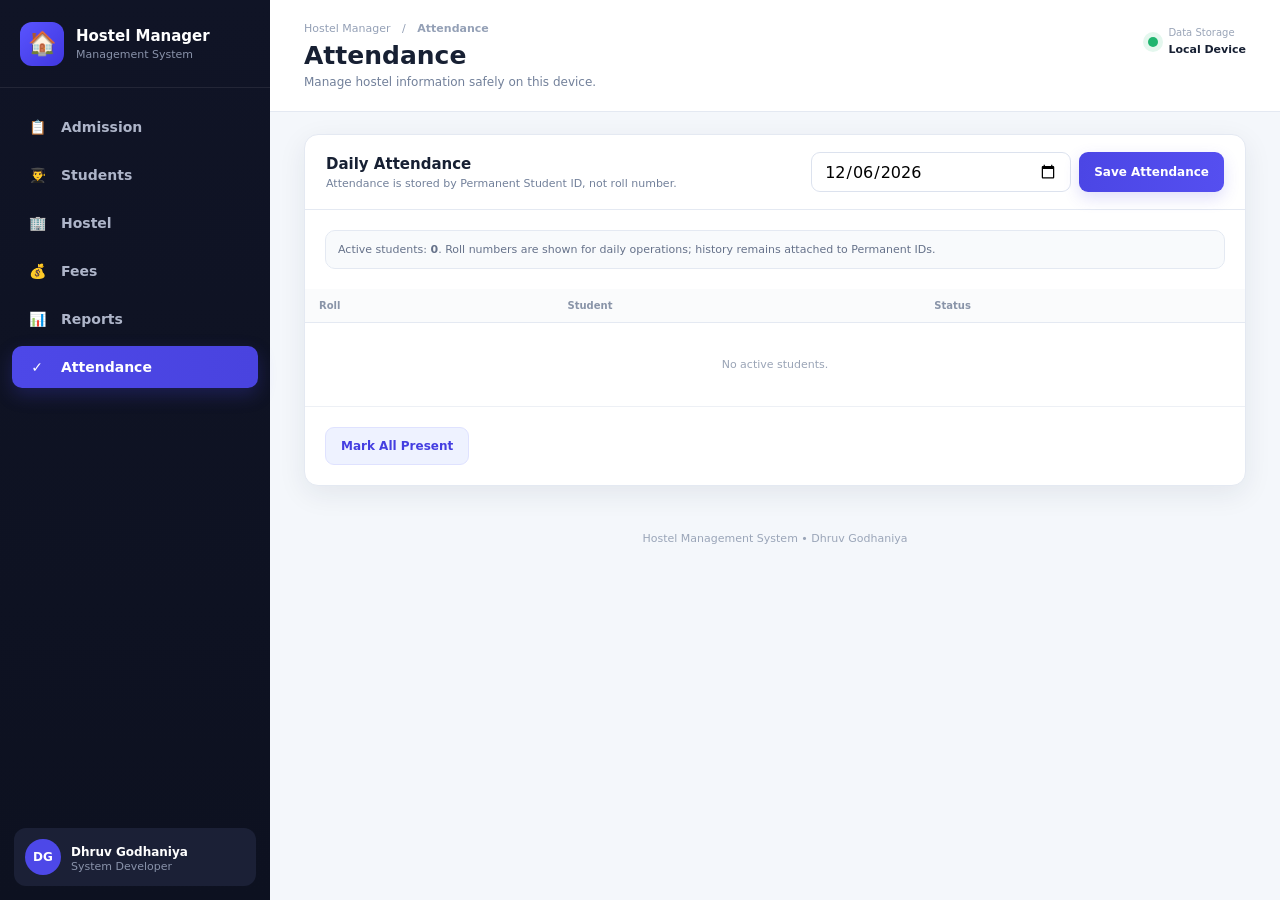
==== pages/attendance.html @ 854137c2 "Initial upload - Hostel Management System" ====
<!DOCTYPE html>
<html lang="en">
<head>
<meta charset="UTF-8">
<meta name="viewport" content="width=device-width, initial-scale=1.0">
<meta name="author" content="Dhruv Godhaniya">
<title>Attendance | Hostel Manager</title>
<link rel="stylesheet" href="../css/style.css">
<link rel="stylesheet" href="../css/components.css">
<link rel="stylesheet" href="../css/responsive.css">
<script>
/* Desktop-only lock: intentionally prevents the main HMS from being used on mobile. */
(function(){
  var mobile=/Android|webOS|iPhone|iPad|iPod|BlackBerry|IEMobile|Opera Mini|Mobile/i.test(navigator.userAgent)||window.innerWidth<600;
  if(!mobile)return;
  document.documentElement.innerHTML='<!doctype html><html><head><meta name="viewport" content="width=device-width,initial-scale=1"><title>Desktop Only</title><style>body{margin:0;background:#111827;color:#fff;font-family:system-ui,sans-serif;display:flex;min-height:100vh;align-items:center;justify-content:center;text-align:center;padding:24px;box-sizing:border-box}.box{max-width:420px;background:#1f2937;border:1px solid #374151;border-radius:18px;padding:28px;box-shadow:0 15px 40px #0005}h1{font-size:22px;margin:0 0 10px}p{color:#d1d5db;line-height:1.6;margin:8px 0}.icon{font-size:42px}</style></head><body><div class="box"><div class="icon">🖥️</div><h1>Desktop Only</h1><p>This main Hostel Management System is intentionally locked on mobile devices.</p><p>Please open the main system on a desktop or laptop.</p><p>Your data is not changed or deleted.</p></div></body></html>';
  throw new Error('HMS desktop-only lock');
})();
</script>
</head>
<body>
<div class="app-shell">
<aside class="sidebar" id="sidebar">
  <div class="brand">
    <div class="brand-logo">🏠</div>
    <div><h2>Hostel Manager</h2><small>Management System</small></div>
  </div>
  <nav class="navigation">
    <a class="nav-item " href="../index.html"><span>📋</span>Admission</a>
    <a class="nav-item " href="../pages/students.html"><span>👨‍🎓</span>Students</a>
    <a class="nav-item " href="../pages/hostel.html"><span>🏢</span>Hostel</a>
    <a class="nav-item " href="../pages/fees.html"><span>💰</span>Fees</a>
    <a class="nav-item " href="../pages/reports.html"><span>📊</span>Reports</a>
    <a class="nav-item active" href="../pages/attendance.html"><span>✓</span>Attendance</a>
    </nav>
  <div class="sidebar-footer">
    <div class="avatar">DG</div>
    <div><strong>Dhruv Godhaniya</strong><small>System Developer</small></div>
  </div>
</aside>
<main class="main-content">
  <header class="topbar">
    <button class="mobile-menu" id="mobileMenu" type="button">☰</button>
    <div>
      <div class="breadcrumb">Hostel Manager <span>/</span> <strong>Attendance</strong></div>
      <h1>Attendance</h1>
      <p class="subtitle">Manage hostel information safely on this device.</p>
    </div>
    <div class="top-status"><span class="status-dot"></span><div><small>Data Storage</small><strong>Local Device</strong></div></div>
  </header>
  <section class="page-content">
    
<div class="card">
  <div class="card-head"><div><h2>Daily Attendance</h2><p>Attendance is stored by Permanent Student ID, not roll number.</p></div><div class="toolbar-actions"><input id="attendanceDate" class="search-input date-input" type="date"><button id="saveAttendanceBtn" class="primary-button">Save Attendance</button></div></div>
  <div class="card-body"><div class="info-box">Active students: <strong id="attendanceCount">0</strong>. Roll numbers are shown for daily operations; history remains attached to Permanent IDs.</div></div>
  <div class="table-wrap"><table class="data-table"><thead><tr><th>Roll</th><th>Student</th><th>Status</th></tr></thead><tbody id="attendanceBody"></tbody></table></div>
  <div class="card-body"><button id="markAllPresent" class="secondary-button" type="button">Mark All Present</button></div>
</div>

  </section>
  <footer class="footer">Hostel Management System • Dhruv Godhaniya</footer>
</main>
</div>
<div id="toastContainer" class="toast-container"></div>
<script src="../js/storage.js"></script>
<script src="../js/app.js"></script>
<script src="../js/attendance.js"></script>
</body>
</html>
---- css/style.css ----
:root{
  --bg:#f4f7fb;--panel:#fff;--sidebar:#101426;--sidebar2:#151a30;--text:#172033;
  --muted:#72809a;--line:#e4e9f2;--primary:#4b46e5;--primary2:#635bff;--green:#16a36a;
  --red:#dc3d52;--amber:#d78a18;--shadow:0 8px 28px rgba(26,37,66,.08);--radius:14px;
}
*{box-sizing:border-box} body{margin:0;font-family:Inter,ui-sans-serif,system-ui,-apple-system,BlinkMacSystemFont,"Segoe UI",sans-serif;background:var(--bg);color:var(--text)}
button,input,select{font:inherit}.app-shell{min-height:100vh;display:flex}.sidebar{width:270px;background:linear-gradient(180deg,var(--sidebar),#0d1120);color:#fff;position:fixed;inset:0 auto 0 0;display:flex;flex-direction:column;z-index:20}
.brand{height:88px;padding:18px 20px;display:flex;gap:12px;align-items:center;border-bottom:1px solid rgba(255,255,255,.08)}
.brand-logo{width:44px;height:44px;border-radius:12px;background:linear-gradient(135deg,#5954ff,#4037df);display:grid;place-items:center;font-size:23px}
.brand h2{font-size:15px;margin:0 0 3px}.brand small,.sidebar-footer small{color:#8992aa;display:block;font-size:11px}
.navigation{padding:18px 12px;display:grid;gap:6px}.nav-item{color:#aeb5c9;text-decoration:none;padding:13px 14px;border-radius:10px;display:flex;align-items:center;gap:13px;font-size:14px;font-weight:600}.nav-item:hover{background:rgba(255,255,255,.06);color:#fff}.nav-item.active{background:linear-gradient(90deg,#4d48e8,#4943df);color:#fff;box-shadow:0 7px 18px rgba(72,67,225,.25)}.nav-item span:first-child{width:22px;text-align:center}
.sidebar-footer{margin:auto 14px 14px;padding:11px;background:#1b2036;border-radius:12px;display:flex;gap:10px;align-items:center}.avatar{width:36px;height:36px;border-radius:50%;display:grid;place-items:center;background:#4d48e8;font-weight:800;font-size:12px}.sidebar-footer strong{font-size:12px}
.main-content{margin-left:270px;width:calc(100% - 270px);min-width:0}.topbar{min-height:112px;background:#fff;border-bottom:1px solid var(--line);padding:22px 34px;display:flex;justify-content:space-between;align-items:flex-start}.breadcrumb{font-size:11px;color:#94a0b6;margin-bottom:6px}.breadcrumb span{margin:0 8px}.topbar h1{font-size:25px;margin:0}.subtitle{color:var(--muted);font-size:12px;margin:5px 0 0}.top-status{display:flex;gap:10px;align-items:center;padding-top:5px}.top-status small{display:block;color:#9aa5b8;font-size:10px}.top-status strong{font-size:11px}.status-dot{width:10px;height:10px;border-radius:50%;background:#20b56f;box-shadow:0 0 0 5px #e4f7ee}.mobile-menu{display:none}
.page-content{padding:22px 34px 34px}.footer{text-align:center;color:#9aa5b8;font-size:11px;padding:12px 30px 22px}
.grid-2{display:grid;grid-template-columns:minmax(0,1.1fr) minmax(320px,.9fr);gap:20px}.grid-3{display:grid;grid-template-columns:repeat(3,1fr);gap:16px}.grid-4{display:grid;grid-template-columns:repeat(4,1fr);gap:16px}
.card{background:var(--panel);border:1px solid var(--line);border-radius:var(--radius);box-shadow:var(--shadow);overflow:hidden}.card-head{padding:17px 21px;border-bottom:1px solid var(--line);display:flex;align-items:center;justify-content:space-between}.card-head h2{font-size:15px;margin:0}.card-head p{font-size:11px;color:var(--muted);margin:4px 0 0}.card-body{padding:20px}.plus{width:36px;height:36px;border:0;border-radius:10px;background:#f0f2ff;color:var(--primary);font-size:22px;display:grid;place-items:center;line-height:1;padding:0;flex:0 0 36px}
.form-grid{display:grid;grid-template-columns:1fr 1fr;gap:15px}.field{display:grid;gap:7px}.field.full{grid-column:1/-1}.field label{font-size:11px;font-weight:800}.field label em{font-style:normal;color:var(--red)}.field input,.field select{width:100%;height:43px;border:1px solid #dce2ee;border-radius:9px;padding:0 12px;color:var(--text);outline:none;background:#fff}.field input:focus,.field select:focus{border-color:#8b87f5;box-shadow:0 0 0 3px #eeedff}.hint{font-size:10px;color:#99a3b7}
.primary-button,.secondary-button,.danger-button,.table-action{border:0;border-radius:9px;padding:11px 15px;cursor:pointer;font-weight:750;font-size:12px}.primary-button{background:linear-gradient(90deg,#4b46e5,#554ff0);color:#fff;box-shadow:0 6px 16px rgba(75,70,229,.18)}.secondary-button{background:#eef2ff;color:#443ee1;border:1px solid #dfe2ff}.danger-button{background:#fff0f2;color:#c92d44;border:1px solid #ffd4db}.table-action{background:#f0f2ff;color:#4a44df;padding:7px 10px}.form-actions{margin-top:16px;display:flex;gap:10px}
.auto-box{margin-top:15px;border:1px solid #c9f1dc;background:#effcf5;border-radius:10px;padding:12px 14px;display:flex;justify-content:space-between;align-items:center}.auto-box strong{display:block;color:#168b5b;font-size:18px}.auto-box span{font-size:10px;color:#668d7a}.id-box{margin-top:15px;border:1px solid #ddd8ff;background:#f5f2ff;border-radius:10px;padding:12px 14px}.id-box strong{font-family:ui-monospace,monospace;color:#7b1ce2;font-size:12px}.id-box small{display:block;color:#827ba0;margin-top:4px;font-size:10px}
.info-box{padding:12px;border:1px solid var(--line);background:#f8fafc;border-radius:10px;color:#66728a;font-size:11px}.search-result{margin-top:14px;border:1px solid #dfe5f0;border-radius:12px;padding:15px;display:flex;align-items:center;gap:12px}.result-avatar,.mini-avatar{width:40px;height:40px;border-radius:50%;display:grid;place-items:center;background:#e8e8ff;color:#4a44df;font-weight:800}.result-main{flex:1}.result-main h3{font-size:14px;margin:0 0 3px}.result-main p,.result-main small{margin:0;color:var(--muted);font-size:10px}.search-empty{min-height:155px;border:1px dashed #d8deea;border-radius:12px;display:grid;place-items:center;align-content:center;gap:4px;color:var(--muted);text-align:center}.search-empty span{font-size:24px}.search-empty strong{color:var(--text);font-size:12px}.search-empty small{font-size:10px}
.stat-card{padding:17px;background:#fff;border:1px solid var(--line);border-radius:12px;box-shadow:var(--shadow)}.stat-card small{color:var(--muted);font-size:10px}.stat-card strong{display:block;font-size:25px;margin-top:7px}
.table-wrap{overflow:auto}.data-table{width:100%;border-collapse:collapse;min-width:760px}.data-table th{text-align:left;color:#8994a8;font-size:10px;background:#fafbfc;padding:11px 14px;border-bottom:1px solid var(--line)}.data-table td{padding:13px 14px;border-bottom:1px solid #edf0f5;font-size:11px}.data-table tr:hover td{background:#fbfcff}.student-cell{display:flex;align-items:center;gap:9px}.student-cell small,.subline{display:block;color:#9aa4b6;font-size:9px;margin-top:2px}.badge{display:inline-flex;padding:4px 8px;border-radius:999px;font-size:9px;font-weight:800}.badge.green{background:#e8f8f0;color:#148656}.badge.red{background:#fff0f2;color:#c92d44}.badge.gray{background:#edf0f4;color:#6f798b}.empty-cell{text-align:center!important;color:#9aa4b6;padding:35px!important}
.toolbar{display:flex;gap:10px;align-items:center;justify-content:space-between;margin-bottom:16px}.search-input{height:40px;border:1px solid #dce2ee;border-radius:9px;padding:0 12px;min-width:260px;outline:none}.toolbar-actions{display:flex;gap:8px}
.modal-backdrop{position:fixed;inset:0;background:rgba(10,16,30,.5);z-index:100;display:grid;place-items:center;padding:20px}.modal{background:#fff;width:min(650px,100%);border-radius:16px;box-shadow:0 20px 60px rgba(0,0,0,.25);padding:22px}.modal-head{display:flex;justify-content:space-between;align-items:flex-start;border-bottom:1px solid var(--line);padding-bottom:15px}.modal-head h2{font-size:17px;margin:5px 0 0}.modal-close{border:0;background:#f2f4f8;width:32px;height:32px;border-radius:50%;font-size:20px;cursor:pointer}.eyebrow{font-size:9px;color:#8c96aa;text-transform:uppercase;font-weight:800;letter-spacing:.08em}.profile-grid{display:grid;grid-template-columns:1fr 1fr;gap:15px;padding:20px 0}.profile-grid span{display:block;color:#8b96a9;font-size:9px}.profile-grid strong{display:block;margin-top:3px;font-size:12px}.modal-actions{display:flex;justify-content:flex-end;gap:8px;border-top:1px solid var(--line);padding-top:15px}
.toast-container{position:fixed;right:22px;bottom:22px;z-index:200;display:grid;gap:8px}.toast{background:#172033;color:#fff;padding:12px 15px;border-radius:10px;box-shadow:0 10px 30px rgba(0,0,0,.18);display:flex;gap:9px;align-items:center;font-size:11px;min-width:260px}.toast.success span{color:#55e39c}.toast.error span{color:#ff7386}
.section-title{margin:0 0 14px;font-size:16px}.page-gap{margin-top:20px}.data-tools{display:flex;gap:9px;flex-wrap:wrap}

.former-students-card{border-color:#e6e4f7}.former-students-card .card-head{background:#fcfbff}.former-students-card .secondary-button{padding:7px 11px}
---- css/components.css ----
.card + .card{margin-top:0}.table-card{padding:0}.table-card .card-head{border-bottom:0}.large-number{font-size:28px;font-weight:850}.accent-note{font-size:10px;color:#8b95a9}.fee-summary{display:flex;justify-content:space-between;padding:13px;background:#f8fafc;border-radius:10px;margin:12px 0;font-size:11px}.fee-summary strong{font-size:16px}.date-input{max-width:180px}.center{text-align:center}.right{text-align:right}
---- css/responsive.css ----
@media(max-width:1100px){
  .grid-2{grid-template-columns:1fr}.grid-4{grid-template-columns:repeat(2,1fr)}
}
@media(max-width:800px){
  .sidebar{transform:translateX(-100%);transition:.2s ease}.sidebar.open{transform:translateX(0)}.main-content{margin-left:0;width:100%}.mobile-menu{display:block;border:0;background:#eef1ff;color:#4a44df;border-radius:8px;width:38px;height:38px;margin-right:12px}.topbar{padding:16px 18px;align-items:center}.topbar h1{font-size:20px}.top-status{display:none}.page-content{padding:16px 18px 26px}.grid-3{grid-template-columns:1fr}.form-grid{grid-template-columns:1fr}.field.full{grid-column:auto}.toolbar{align-items:stretch;flex-direction:column}.search-input{min-width:0;width:100%}.profile-grid{grid-template-columns:1fr}.data-table{min-width:680px}
}
@media(max-width:520px){
  .grid-4{grid-template-columns:1fr 1fr}.card-body{padding:15px}.card-head{padding:14px 15px}.footer{padding-bottom:18px}.toast-container{left:12px;right:12px;bottom:12px}.toast{min-width:0}.topbar{gap:5px}
}
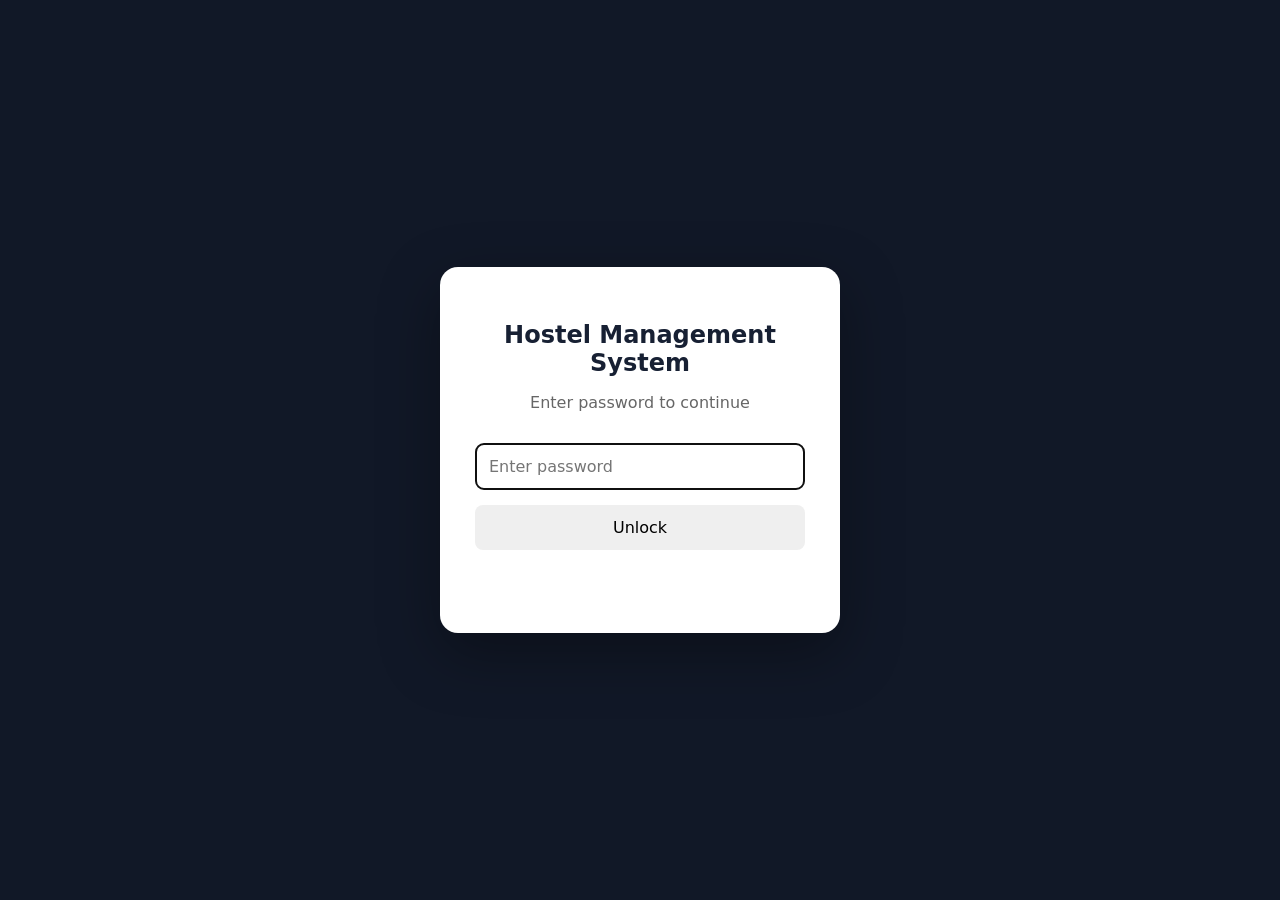
==== commit 07faf676: "Add password protection" ====
--- a/pages/attendance.html
+++ b/pages/attendance.html
@@ -8,6 +8,7 @@
 <link rel="stylesheet" href="../css/style.css">
 <link rel="stylesheet" href="../css/components.css">
 <link rel="stylesheet" href="../css/responsive.css">
+<link rel="stylesheet" href="../css/auth.css">
 <script>
 /* Desktop-only lock: intentionally prevents the main HMS from being used on mobile. */
 (function(){
@@ -65,5 +66,6 @@
 <script src="../js/storage.js"></script>
 <script src="../js/app.js"></script>
 <script src="../js/attendance.js"></script>
+<script src="../js/auth.js"></script>
 </body>
 </html>
--- a/css/auth.css
+++ b/css/auth.css
@@ -0,0 +1,51 @@
+#hms-password-overlay {
+    position: fixed;
+    inset: 0;
+    z-index: 999999;
+    display: flex;
+    justify-content: center;
+    align-items: center;
+    background: #111827;
+}
+
+.hms-password-box {
+    width: min(90%, 400px);
+    padding: 35px;
+    border-radius: 18px;
+    background: white;
+    text-align: center;
+    box-shadow: 0 20px 60px rgba(0, 0, 0, 0.35);
+}
+
+.hms-password-box h2 {
+    margin-bottom: 10px;
+}
+
+.hms-password-box p {
+    color: #666;
+}
+
+#hms-password-input {
+    width: 100%;
+    box-sizing: border-box;
+    padding: 13px;
+    margin: 15px 0;
+    border: 1px solid #ccc;
+    border-radius: 8px;
+    font-size: 16px;
+}
+
+#hms-password-btn {
+    width: 100%;
+    padding: 13px;
+    border: none;
+    border-radius: 8px;
+    cursor: pointer;
+    font-size: 16px;
+}
+
+#hms-password-error {
+    color: #dc2626;
+    min-height: 20px;
+    margin-top: 12px;
+}
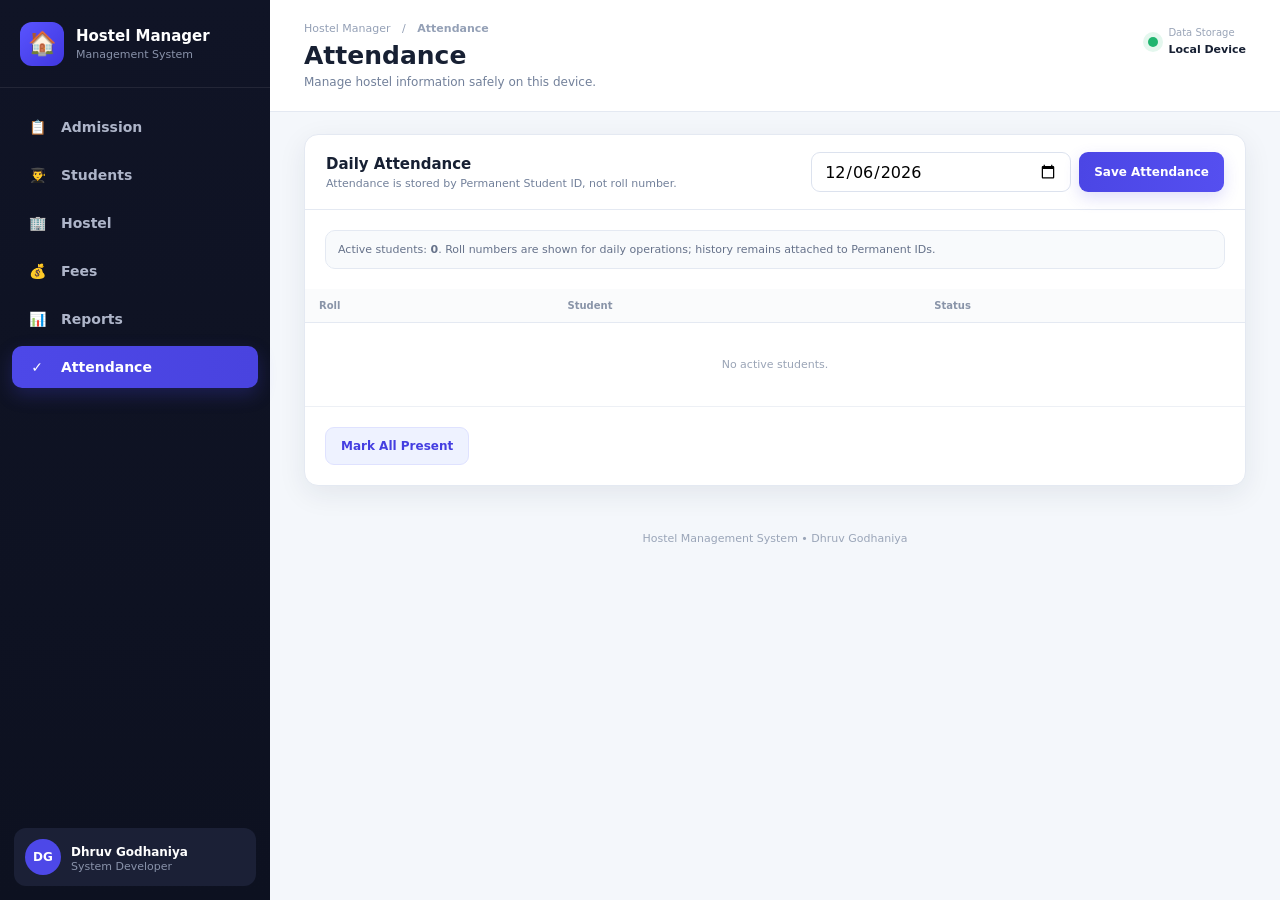
==== commit 8b9dc2c7: "new update with bug fix" ====
--- a/pages/attendance.html
+++ b/pages/attendance.html
@@ -8,7 +8,6 @@
 <link rel="stylesheet" href="../css/style.css">
 <link rel="stylesheet" href="../css/components.css">
 <link rel="stylesheet" href="../css/responsive.css">
-<link rel="stylesheet" href="../css/auth.css">
 <script>
 /* Desktop-only lock: intentionally prevents the main HMS from being used on mobile. */
 (function(){
@@ -66,6 +65,5 @@
 <script src="../js/storage.js"></script>
 <script src="../js/app.js"></script>
 <script src="../js/attendance.js"></script>
-<script src="../js/auth.js"></script>
 </body>
 </html>
--- a/css/components.css
+++ b/css/components.css
@@ -1,2 +1,28 @@
 
 .card + .card{margin-top:0}.table-card{padding:0}.table-card .card-head{border-bottom:0}.large-number{font-size:28px;font-weight:850}.accent-note{font-size:10px;color:#8b95a9}.fee-summary{display:flex;justify-content:space-between;padding:13px;background:#f8fafc;border-radius:10px;margin:12px 0;font-size:11px}.fee-summary strong{font-size:16px}.date-input{max-width:180px}.center{text-align:center}.right{text-align:right}
+
+
+/* Fee deadline / expiry UI */
+.fee-deadline-box{
+  display:flex;
+  align-items:center;
+  justify-content:space-between;
+  gap:16px;
+  padding:14px 16px;
+  border:1px solid var(--border,#e5e7eb);
+  border-radius:12px;
+  background:var(--surface-soft,#f8fafc);
+}
+.fee-deadline-box small{display:block;color:var(--muted,#6b7280);margin-bottom:4px}
+.fee-deadline-box strong{display:block}
+.deadline-empty{color:var(--muted,#6b7280)}
+.table-sub{display:block;margin-top:4px;color:var(--muted,#6b7280)}
+.small-button{padding:7px 10px;font-size:12px;text-decoration:none;display:inline-block}
+
+/* v1.6 student management */
+.student-edit-modal{width:min(980px,94vw);max-height:90vh;overflow:auto}
+.student-edit-modal .profile-grid{grid-template-columns:repeat(3,minmax(0,1fr))}
+.student-edit-modal .field{min-width:0}
+.edit-summary{display:flex;flex-wrap:wrap;gap:12px;margin:16px 0;padding:12px 14px;border:1px solid var(--border,#e5e7eb);border-radius:12px;background:var(--surface-soft,#f8fafc)}
+@media(max-width:900px){.student-edit-modal .profile-grid{grid-template-columns:repeat(2,minmax(0,1fr))}}
+@media(max-width:620px){.student-edit-modal .profile-grid{grid-template-columns:1fr}}
